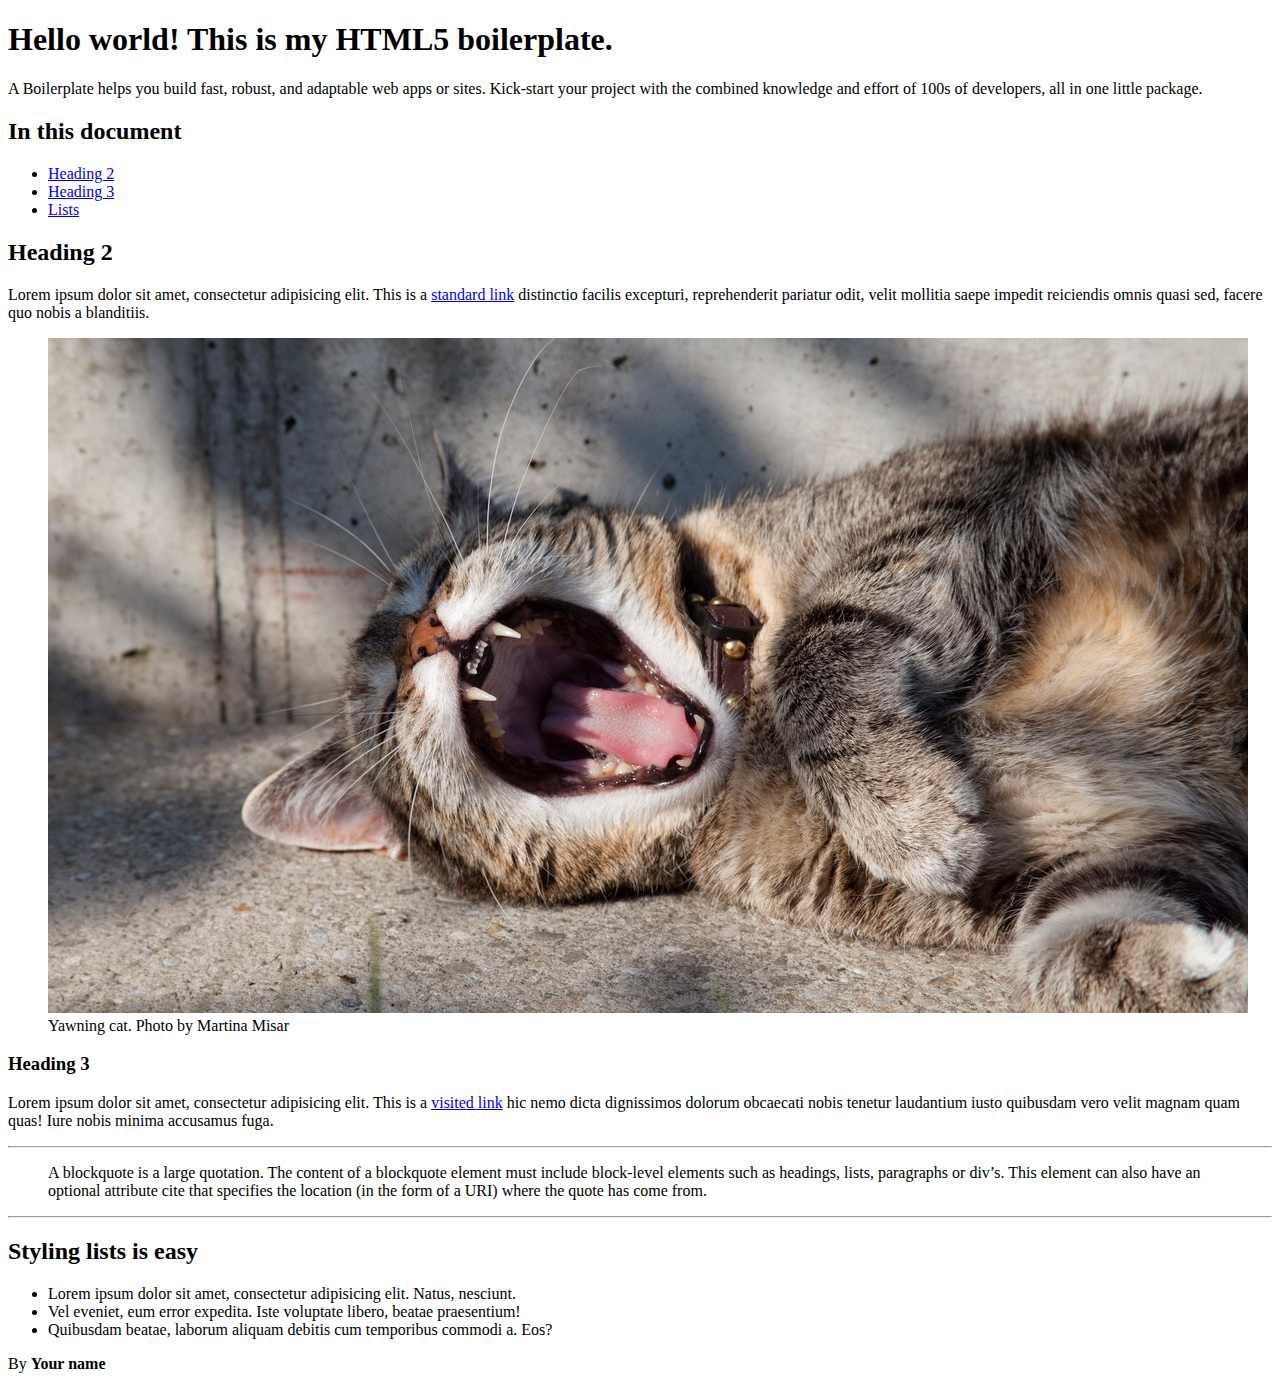
==== index.html @ 68c7ce13 "Initial commit" ====
<!doctype html>
<html lang="">

<head>
    <meta charset="utf-8">
    <meta http-equiv="x-ua-compatible" content="ie=edge">
    <title>Your name here - HTML5 Boilerplate</title>
    <meta name="description" content="This is my HTML5 boilerplate.">
    <meta name="viewport" content="width=device-width, initial-scale=1.0">
    <link rel="stylesheet" href="css/screen.css">
</head>

<body>
    <header>
        <h1>Hello world! This is my HTML5 boilerplate.</h1>
        <p>A Boilerplate helps you build fast, robust, and adaptable web apps or sites. Kick-start your project with the combined knowledge and effort of 100s of developers, all in one little package.</p>
    </header>
    <main>
        <h2>
            In this document
        </h2>
        <nav>
            <ul>
                <li>
                    <a href="#heading2">Heading 2</a>
                </li>
                <li>
                    <a href="#heading3">Heading 3</a>
                </li>
                <li>
                    <a href="#lists">Lists</a>
                </li>
            </ul>
        </nav>
        <h2 id="heading2">
            Heading 2
        </h2>
        <p>
            Lorem ipsum dolor sit amet, consectetur adipisicing elit. This is a <a href="test.com">standard link</a> distinctio facilis excepturi, reprehenderit pariatur odit, velit mollitia saepe impedit reiciendis omnis quasi sed, facere quo nobis a blanditiis.
        </p>
        <figure>
            <img src="img/yawning-cat.jpeg" alt="This is a picture of a yawning cat">
            <figcaption>Yawning cat. Photo by Martina Misar</figcaption>
        </figure>
        <h3 id="heading3">
            Heading 3
        </h3>
        <p>
            Lorem ipsum dolor sit amet, consectetur adipisicing elit. This is a <a href="https://www.google.com">visited link</a> hic nemo dicta dignissimos dolorum obcaecati nobis tenetur laudantium iusto quibusdam vero velit magnam quam quas! Iure nobis minima accusamus fuga.
        </p>
        <hr>
        <blockquote cite="http://www.htmldog.com/reference/htmltags/blockquote/">
            <p>
                A blockquote is a large quotation. The content of a blockquote element must include block-level elements such as headings, lists, paragraphs or div’s. This element can also have an optional attribute cite that specifies the location (in the form of a URI) where the quote has come from.
            </p>
        </blockquote>
        <hr>
        <h2 id="lists">
            Styling lists is easy
        </h2>
        <ul>
            <li>Lorem ipsum dolor sit amet, consectetur adipisicing elit. Natus, nesciunt.</li>
            <li>Vel eveniet, eum error expedita. Iste voluptate libero, beatae praesentium!</li>
            <li>Quibusdam beatae, laborum aliquam debitis cum temporibus commodi a. Eos?</li>
        </ul>
    </main>
    <footer>
        <p>By <strong>Your name</strong></p>
    </footer>
</body>

</html>
---- css/screen.css ----
/*---------------------------------------/*
 # Imports
/*---------------------------------------*/
/*---------------------------------------/*
 # TOOLS
/*---------------------------------------*/
/*---------------------------------------/*
 # SETTINGS
/*---------------------------------------*/
/*---------------------------------------/*
 # GENERIC
/*---------------------------------------*/
/*---------------------------------------/*
 # ELEMENTS
/*---------------------------------------*/
/*
    Elements: Page
    ---
    Default markup for page level elements
*/
/*
    Customize the background color and color to match your design.
*/
/*
    Elements: typography
    ---
    Default markup for typographic elements
*/
/*---------------------------------------/*
 # OBJECTS
/*---------------------------------------*/
/*
    Objects: Row
    ---
    Creates a horizontal row with padding
*/
/*
    Objects: Container
    ---
    Creates a horizontal container that sets de global max-width
*/
/*
    Objects: Layout
    ---
    Creates a Layout with flexbox
*/
/*
    Objects: Layout
    ---
    The layout object provides us with a column-style layout system. This object
    contains the basic structural elements, but classes should be complemented
    with width utilities
*/
.o-layout {
  display: flex;
  flex-wrap: wrap;
}

.o-layout__item {
  flex-basis: 100%;
}

/* gutter modifiers, these affect o-layout__item too */
/* reverse horizontal row modifier */
.o-layout--row-reverse {
  flex-direction: row-reverse;
}

/* Horizontal alignment modifiers*/
.o-layout--justify-start {
  justify-content: flex-start;
}

.o-layout--justify-end {
  justify-content: flex-end;
}

.o-layout--justify-center {
  justify-content: center;
}

.o-layout--justify-space-around {
  justify-content: space-around;
}

.o-layout--justify-space-evenly {
  justify-content: space-evenly;
}

.o-layout--justify-space-between {
  justify-content: space-between;
}

/* Vertical alignment modifiers */
.o-layout--align-start {
  align-items: flex-start;
}

.o-layout--align-end {
  align-items: flex-end;
}

.o-layout--align-center {
  align-items: center;
}

.o-layout--align-baseline {
  align-items: baseline;
}

/* Vertical alignment modifiers that only work if there is more than one flex item */
.o-layout--align-content-start {
  align-content: start;
}

.o-layout--align-content-end {
  align-content: end;
}

.o-layout--align-content-center {
  align-content: center;
}

.o-layout--align-content-space-around {
  align-content: space-around;
}

.o-layout--align-content-space-between {
  align-content: space-between;
}

/*---------------------------------------/*
 # COMPONENTS
/*---------------------------------------*/
/*
    Component: layout block
    ---
    A small component to demonstrate the layout items
*/
.c-layout-block {
  background-color: LightGrey;
  padding: 8px 12px;
  font-size: 14px;
  line-height: 16px;
}

.c-layout-block--ellipsis {
  overflow: hidden;
  text-overflow: ellipsis;
  white-space: nowrap;
}

/*---------------------------------------/*
 # UTILITIES
/*---------------------------------------*/
/*
    Utilities: Widths
    ---
    Width utility classes
*/
.u-flex-basis-auto {
  flex-basis: auto;
}

.u-1-of-2 {
  flex-basis: 50% !important;
}

.u-2-of-2 {
  flex-basis: 100% !important;
}

.u-1-of-3 {
  flex-basis: 33.3333333333% !important;
}

.u-2-of-3 {
  flex-basis: 66.6666666667% !important;
}

.u-3-of-3 {
  flex-basis: 100% !important;
}

.u-1-of-4 {
  flex-basis: 25% !important;
}

.u-2-of-4 {
  flex-basis: 50% !important;
}

.u-3-of-4 {
  flex-basis: 75% !important;
}

.u-4-of-4 {
  flex-basis: 100% !important;
}

.u-1-of-5 {
  flex-basis: 20% !important;
}

.u-2-of-5 {
  flex-basis: 40% !important;
}

.u-3-of-5 {
  flex-basis: 60% !important;
}

.u-4-of-5 {
  flex-basis: 80% !important;
}

.u-5-of-5 {
  flex-basis: 100% !important;
}

.u-1-of-6 {
  flex-basis: 16.6666666667% !important;
}

.u-2-of-6 {
  flex-basis: 33.3333333333% !important;
}

.u-3-of-6 {
  flex-basis: 50% !important;
}

.u-4-of-6 {
  flex-basis: 66.6666666667% !important;
}

.u-5-of-6 {
  flex-basis: 83.3333333333% !important;
}

.u-6-of-6 {
  flex-basis: 100% !important;
}

@media (min-width: 36.0625em) {
  .u-1-of-2-bp1 {
    flex-basis: 50% !important;
  }
  .u-2-of-2-bp1 {
    flex-basis: 100% !important;
  }
  .u-1-of-3-bp1 {
    flex-basis: 33.3333333333% !important;
  }
  .u-2-of-3-bp1 {
    flex-basis: 66.6666666667% !important;
  }
  .u-3-of-3-bp1 {
    flex-basis: 100% !important;
  }
  .u-1-of-4-bp1 {
    flex-basis: 25% !important;
  }
  .u-2-of-4-bp1 {
    flex-basis: 50% !important;
  }
  .u-3-of-4-bp1 {
    flex-basis: 75% !important;
  }
  .u-4-of-4-bp1 {
    flex-basis: 100% !important;
  }
  .u-1-of-5-bp1 {
    flex-basis: 20% !important;
  }
  .u-2-of-5-bp1 {
    flex-basis: 40% !important;
  }
  .u-3-of-5-bp1 {
    flex-basis: 60% !important;
  }
  .u-4-of-5-bp1 {
    flex-basis: 80% !important;
  }
  .u-5-of-5-bp1 {
    flex-basis: 100% !important;
  }
  .u-1-of-6-bp1 {
    flex-basis: 16.6666666667% !important;
  }
  .u-2-of-6-bp1 {
    flex-basis: 33.3333333333% !important;
  }
  .u-3-of-6-bp1 {
    flex-basis: 50% !important;
  }
  .u-4-of-6-bp1 {
    flex-basis: 66.6666666667% !important;
  }
  .u-5-of-6-bp1 {
    flex-basis: 83.3333333333% !important;
  }
  .u-6-of-6-bp1 {
    flex-basis: 100% !important;
  }
}
@media (min-width: 48.0625em) {
  .u-1-of-2-bp2 {
    flex-basis: 50% !important;
  }
  .u-2-of-2-bp2 {
    flex-basis: 100% !important;
  }
  .u-1-of-3-bp2 {
    flex-basis: 33.3333333333% !important;
  }
  .u-2-of-3-bp2 {
    flex-basis: 66.6666666667% !important;
  }
  .u-3-of-3-bp2 {
    flex-basis: 100% !important;
  }
  .u-1-of-4-bp2 {
    flex-basis: 25% !important;
  }
  .u-2-of-4-bp2 {
    flex-basis: 50% !important;
  }
  .u-3-of-4-bp2 {
    flex-basis: 75% !important;
  }
  .u-4-of-4-bp2 {
    flex-basis: 100% !important;
  }
  .u-1-of-5-bp2 {
    flex-basis: 20% !important;
  }
  .u-2-of-5-bp2 {
    flex-basis: 40% !important;
  }
  .u-3-of-5-bp2 {
    flex-basis: 60% !important;
  }
  .u-4-of-5-bp2 {
    flex-basis: 80% !important;
  }
  .u-5-of-5-bp2 {
    flex-basis: 100% !important;
  }
  .u-1-of-6-bp2 {
    flex-basis: 16.6666666667% !important;
  }
  .u-2-of-6-bp2 {
    flex-basis: 33.3333333333% !important;
  }
  .u-3-of-6-bp2 {
    flex-basis: 50% !important;
  }
  .u-4-of-6-bp2 {
    flex-basis: 66.6666666667% !important;
  }
  .u-5-of-6-bp2 {
    flex-basis: 83.3333333333% !important;
  }
  .u-6-of-6-bp2 {
    flex-basis: 100% !important;
  }
}
@media (min-width: 62.0625em) {
  .u-1-of-2-bp3 {
    flex-basis: 50% !important;
  }
  .u-2-of-2-bp3 {
    flex-basis: 100% !important;
  }
  .u-1-of-3-bp3 {
    flex-basis: 33.3333333333% !important;
  }
  .u-2-of-3-bp3 {
    flex-basis: 66.6666666667% !important;
  }
  .u-3-of-3-bp3 {
    flex-basis: 100% !important;
  }
  .u-1-of-4-bp3 {
    flex-basis: 25% !important;
  }
  .u-2-of-4-bp3 {
    flex-basis: 50% !important;
  }
  .u-3-of-4-bp3 {
    flex-basis: 75% !important;
  }
  .u-4-of-4-bp3 {
    flex-basis: 100% !important;
  }
  .u-1-of-5-bp3 {
    flex-basis: 20% !important;
  }
  .u-2-of-5-bp3 {
    flex-basis: 40% !important;
  }
  .u-3-of-5-bp3 {
    flex-basis: 60% !important;
  }
  .u-4-of-5-bp3 {
    flex-basis: 80% !important;
  }
  .u-5-of-5-bp3 {
    flex-basis: 100% !important;
  }
  .u-1-of-6-bp3 {
    flex-basis: 16.6666666667% !important;
  }
  .u-2-of-6-bp3 {
    flex-basis: 33.3333333333% !important;
  }
  .u-3-of-6-bp3 {
    flex-basis: 50% !important;
  }
  .u-4-of-6-bp3 {
    flex-basis: 66.6666666667% !important;
  }
  .u-5-of-6-bp3 {
    flex-basis: 83.3333333333% !important;
  }
  .u-6-of-6-bp3 {
    flex-basis: 100% !important;
  }
}
@media (min-width: 75.0625em) {
  .u-1-of-2-bp4 {
    flex-basis: 50% !important;
  }
  .u-2-of-2-bp4 {
    flex-basis: 100% !important;
  }
  .u-1-of-3-bp4 {
    flex-basis: 33.3333333333% !important;
  }
  .u-2-of-3-bp4 {
    flex-basis: 66.6666666667% !important;
  }
  .u-3-of-3-bp4 {
    flex-basis: 100% !important;
  }
  .u-1-of-4-bp4 {
    flex-basis: 25% !important;
  }
  .u-2-of-4-bp4 {
    flex-basis: 50% !important;
  }
  .u-3-of-4-bp4 {
    flex-basis: 75% !important;
  }
  .u-4-of-4-bp4 {
    flex-basis: 100% !important;
  }
  .u-1-of-5-bp4 {
    flex-basis: 20% !important;
  }
  .u-2-of-5-bp4 {
    flex-basis: 40% !important;
  }
  .u-3-of-5-bp4 {
    flex-basis: 60% !important;
  }
  .u-4-of-5-bp4 {
    flex-basis: 80% !important;
  }
  .u-5-of-5-bp4 {
    flex-basis: 100% !important;
  }
  .u-1-of-6-bp4 {
    flex-basis: 16.6666666667% !important;
  }
  .u-2-of-6-bp4 {
    flex-basis: 33.3333333333% !important;
  }
  .u-3-of-6-bp4 {
    flex-basis: 50% !important;
  }
  .u-4-of-6-bp4 {
    flex-basis: 66.6666666667% !important;
  }
  .u-5-of-6-bp4 {
    flex-basis: 83.3333333333% !important;
  }
  .u-6-of-6-bp4 {
    flex-basis: 100% !important;
  }
}
@media (min-width: 87.5625em) {
  .u-1-of-2-bp5 {
    flex-basis: 50% !important;
  }
  .u-2-of-2-bp5 {
    flex-basis: 100% !important;
  }
  .u-1-of-3-bp5 {
    flex-basis: 33.3333333333% !important;
  }
  .u-2-of-3-bp5 {
    flex-basis: 66.6666666667% !important;
  }
  .u-3-of-3-bp5 {
    flex-basis: 100% !important;
  }
  .u-1-of-4-bp5 {
    flex-basis: 25% !important;
  }
  .u-2-of-4-bp5 {
    flex-basis: 50% !important;
  }
  .u-3-of-4-bp5 {
    flex-basis: 75% !important;
  }
  .u-4-of-4-bp5 {
    flex-basis: 100% !important;
  }
  .u-1-of-5-bp5 {
    flex-basis: 20% !important;
  }
  .u-2-of-5-bp5 {
    flex-basis: 40% !important;
  }
  .u-3-of-5-bp5 {
    flex-basis: 60% !important;
  }
  .u-4-of-5-bp5 {
    flex-basis: 80% !important;
  }
  .u-5-of-5-bp5 {
    flex-basis: 100% !important;
  }
  .u-1-of-6-bp5 {
    flex-basis: 16.6666666667% !important;
  }
  .u-2-of-6-bp5 {
    flex-basis: 33.3333333333% !important;
  }
  .u-3-of-6-bp5 {
    flex-basis: 50% !important;
  }
  .u-4-of-6-bp5 {
    flex-basis: 66.6666666667% !important;
  }
  .u-5-of-6-bp5 {
    flex-basis: 83.3333333333% !important;
  }
  .u-6-of-6-bp5 {
    flex-basis: 100% !important;
  }
}
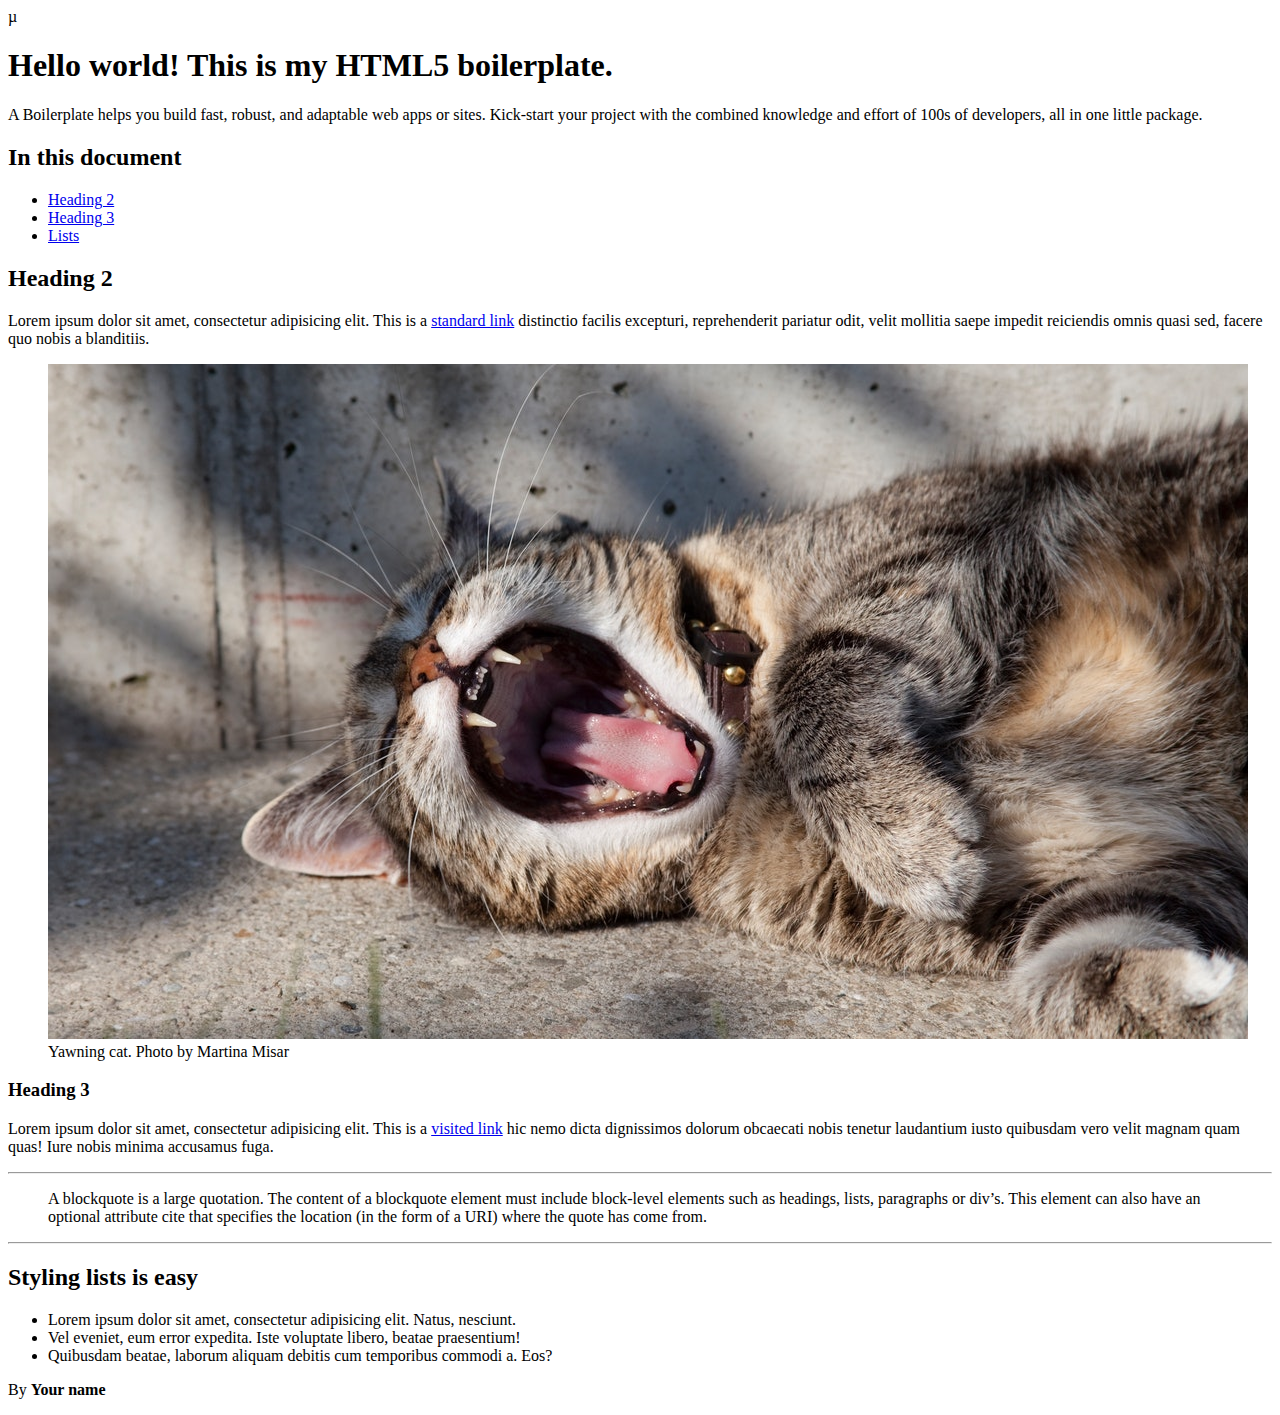
==== commit fc6713b2: "feat: manifest" ====
--- a/index.html
+++ b/index.html
@@ -1,5 +1,5 @@
 <!doctype html>
-<html lang="">
+<html lang="eng">
 
 <head>
     <meta charset="utf-8">
@@ -7,7 +7,17 @@
     <title>Your name here - HTML5 Boilerplate</title>
     <meta name="description" content="This is my HTML5 boilerplate.">
     <meta name="viewport" content="width=device-width, initial-scale=1.0">
+   
+
+    <link rel="icon" href="favicon.svg" type="image/svg+xml">
+    <link rel="apple-touch-icon" href="apple-touch-icon.png">µ
+    <link rel="manifest" href="manifest.webmanifest">
+
+
+
+
     <link rel="stylesheet" href="css/screen.css">
+
 </head>
 
 <body>
--- a/css/screen.css
+++ b/css/screen.css
@@ -551,4 +551,4 @@
   .u-6-of-6-bp5 {
     flex-basis: 100% !important;
   }
-}+}/*# sourceMappingURL=screen.css.map */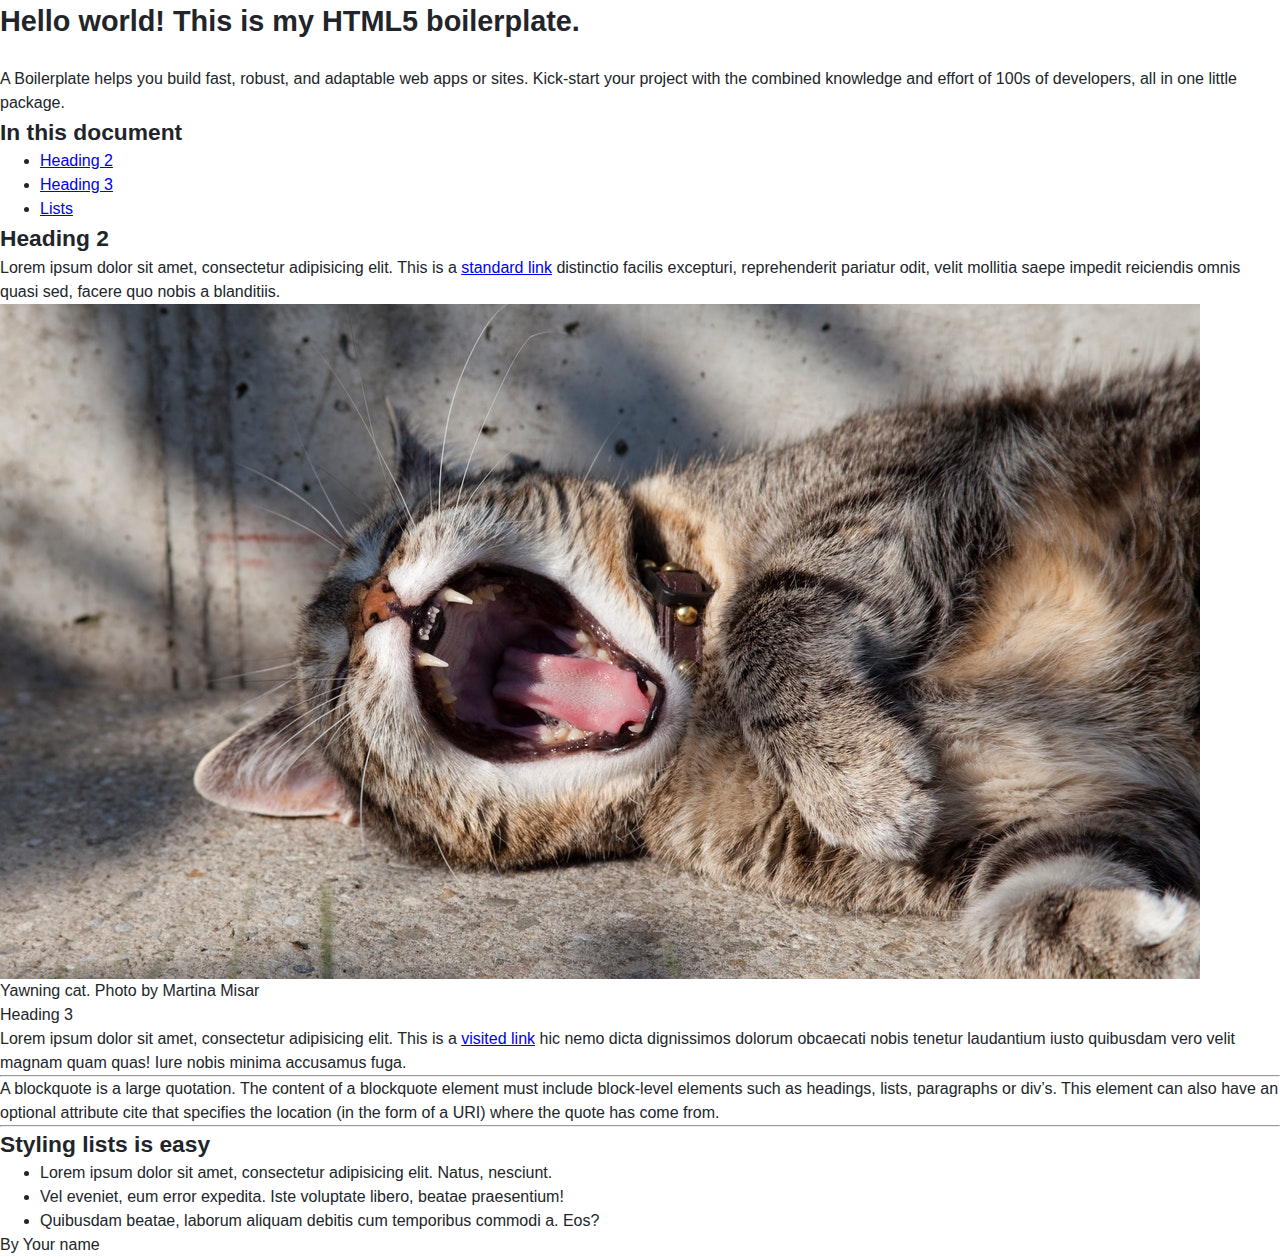
==== commit d66e3693: "Update HTML and CSS styles" ====
--- a/index.html
+++ b/index.html
@@ -8,14 +8,14 @@
     <meta name="description" content="This is my HTML5 boilerplate.">
     <meta name="viewport" content="width=device-width, initial-scale=1.0">
    
-
+    <!-- Favicon added -->
+    <link rel="icon" href="favicon.ico" sizes="any">
     <link rel="icon" href="favicon.svg" type="image/svg+xml">
-    <link rel="apple-touch-icon" href="apple-touch-icon.png">µ
+    <link rel="apple-touch-icon" href="apple-touch-icon.png">
     <link rel="manifest" href="manifest.webmanifest">
 
 
-
-
+    <!-- link css file -->
     <link rel="stylesheet" href="css/screen.css">
 
 </head>
--- a/css/screen.css
+++ b/css/screen.css
@@ -10,6 +10,23 @@
 /*---------------------------------------/*
  # GENERIC
 /*---------------------------------------*/
+*,
+*:before,
+*:after {
+  box-sizing: border-box;
+}
+
+* {
+  margin: 0;
+  font-size: 100%;
+  font-weight: normal;
+}
+
+img {
+  display: block;
+  max-width: 100%;
+}
+
 /*---------------------------------------/*
  # ELEMENTS
 /*---------------------------------------*/
@@ -18,14 +35,43 @@
     ---
     Default markup for page level elements
 */
+html {
+  font-size: 100%;
+  font-family: "Helvetica Neue", Helvetica, arial, sans-serif;
+  line-height: 1.5;
+  color: #212529;
+  background-color: white;
+  scroll-behavior: smooth;
+}
+
 /*
     Customize the background color and color to match your design.
 */
+::-moz-selection {
+  background-color: #4c6ef5;
+  color: white;
+}
+::selection {
+  background-color: #4c6ef5;
+  color: white;
+}
+
 /*
     Elements: typography
     ---
     Default markup for typographic elements
 */
+h1 {
+  font-size: 1.8020324707rem;
+  font-weight: 700;
+  margin-bottom: 1.5rem;
+}
+
+h2 {
+  font-size: 1.423828125rem;
+  font-weight: 700;
+}
+
 /*---------------------------------------/*
  # OBJECTS
 /*---------------------------------------*/
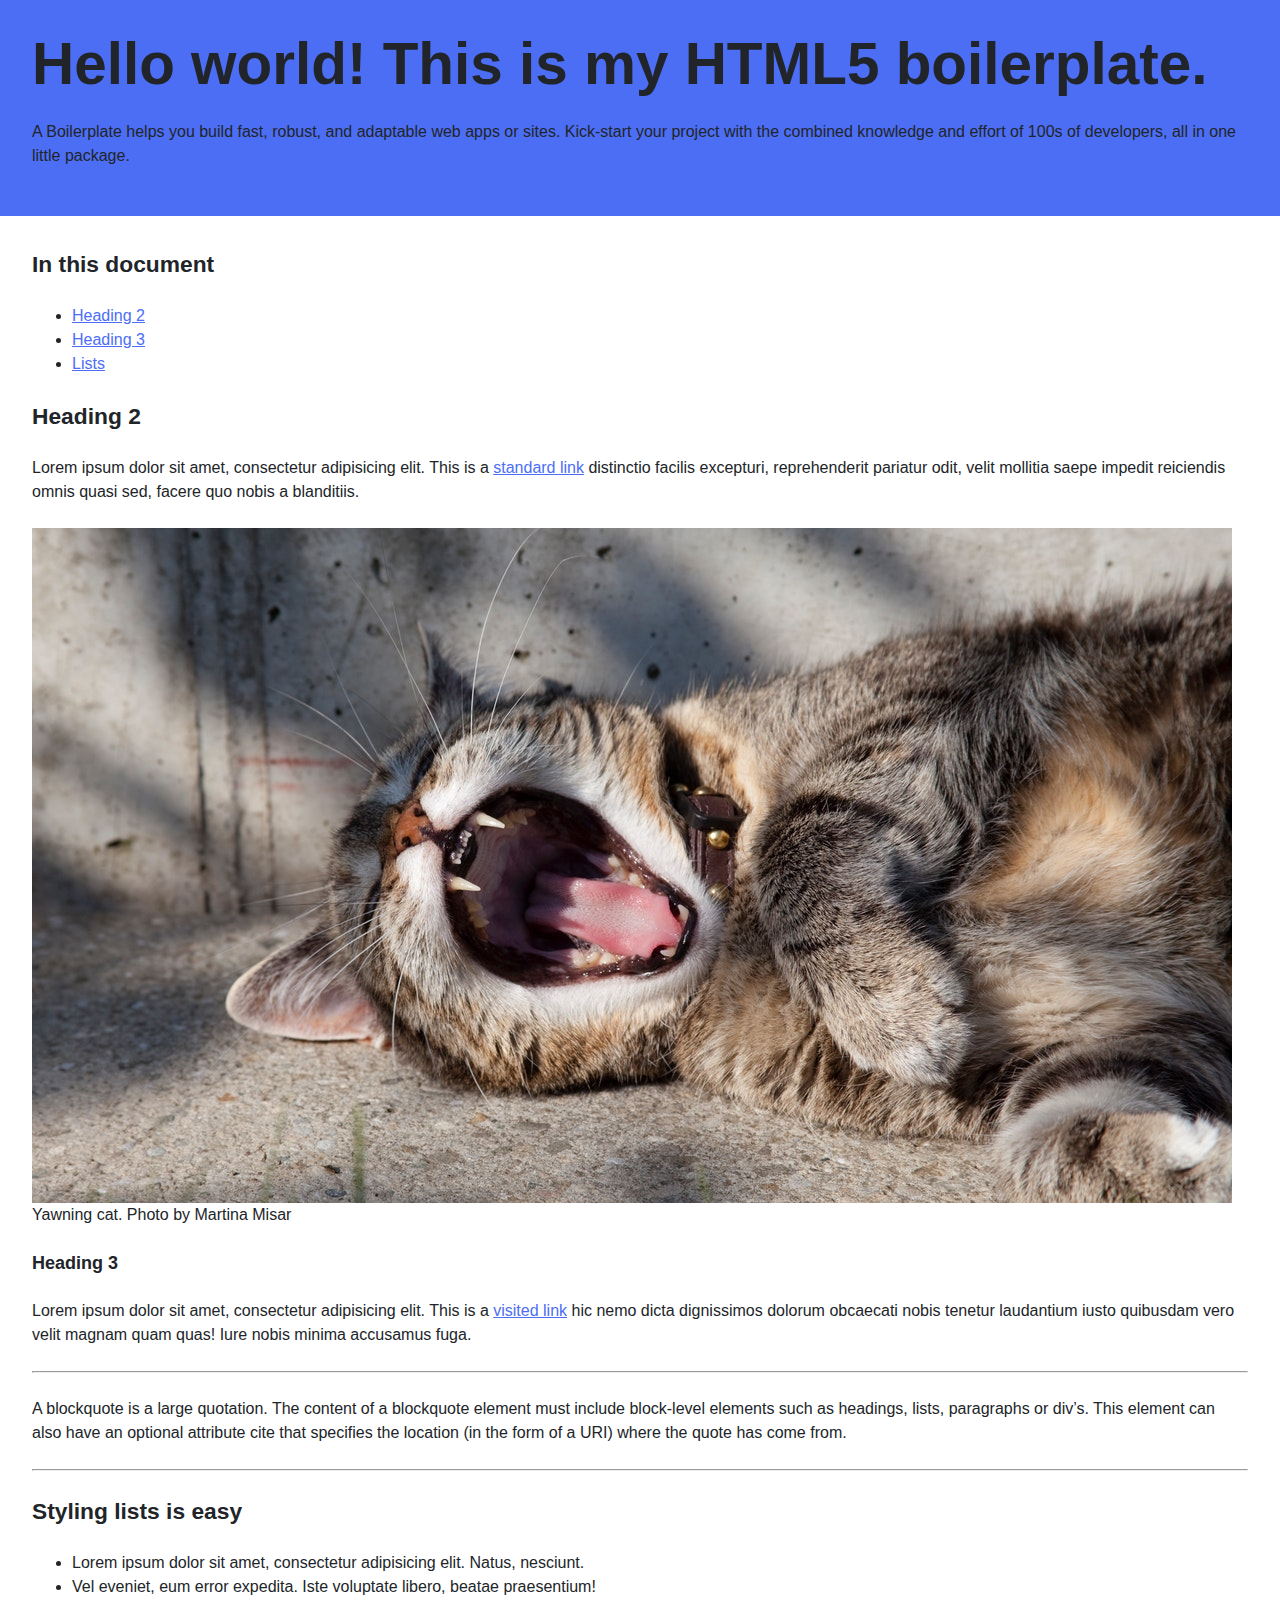
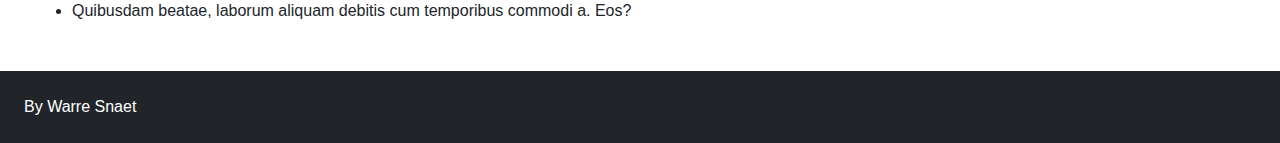
==== commit 8d65cd0d: "Update page title and font sizes" ====
--- a/index.html
+++ b/index.html
@@ -1,82 +1,104 @@
-<!doctype html>
+<!DOCTYPE html>
 <html lang="eng">
+  <head>
+    <meta charset="utf-8" />
+    <meta http-equiv="x-ua-compatible" content="ie=edge" />
+    <title>Your name here - HTML5 Boilerplate</title>
+    <meta name="description" content="This is my HTML5 boilerplate." />
+    <meta name="viewport" content="width=device-width, initial-scale=1.0" />
 
-<head>
-    <meta charset="utf-8">
-    <meta http-equiv="x-ua-compatible" content="ie=edge">
-    <title>Your name here - HTML5 Boilerplate</title>
-    <meta name="description" content="This is my HTML5 boilerplate.">
-    <meta name="viewport" content="width=device-width, initial-scale=1.0">
-   
     <!-- Favicon added -->
-    <link rel="icon" href="favicon.ico" sizes="any">
-    <link rel="icon" href="favicon.svg" type="image/svg+xml">
-    <link rel="apple-touch-icon" href="apple-touch-icon.png">
-    <link rel="manifest" href="manifest.webmanifest">
-
+    <link rel="icon" href="favicon.ico" sizes="any" />
+    <link rel="icon" href="favicon.svg" type="image/svg+xml" />
+    <link rel="apple-touch-icon" href="apple-touch-icon.png" />
+    <link rel="manifest" href="manifest.webmanifest" />
 
     <!-- link css file -->
-    <link rel="stylesheet" href="css/screen.css">
+    <link rel="stylesheet" href="css/screen.css" />
+  </head>
 
-</head>
-
-<body>
-    <header>
+  <body>
+    <header class="o-row o-row--primairy o-row--l">
+      <div class="o-container">
         <h1>Hello world! This is my HTML5 boilerplate.</h1>
-        <p>A Boilerplate helps you build fast, robust, and adaptable web apps or sites. Kick-start your project with the combined knowledge and effort of 100s of developers, all in one little package.</p>
+        <p>
+          A Boilerplate helps you build fast, robust, and adaptable web apps or
+          sites. Kick-start your project with the combined knowledge and effort
+          of 100s of developers, all in one little package.
+        </p>
+      </div>
     </header>
-    <main>
-        <h2>
-            In this document
-        </h2>
+    <main class="o-row o-row--l">
+      <div class="o-container">
+        <h2>In this document</h2>
         <nav>
-            <ul>
-                <li>
-                    <a href="#heading2">Heading 2</a>
-                </li>
-                <li>
-                    <a href="#heading3">Heading 3</a>
-                </li>
-                <li>
-                    <a href="#lists">Lists</a>
-                </li>
-            </ul>
+          <ul>
+            <li>
+              <a href="#heading2">Heading 2</a>
+            </li>
+            <li>
+              <a href="#heading3">Heading 3</a>
+            </li>
+            <li>
+              <a href="#lists">Lists</a>
+            </li>
+          </ul>
         </nav>
-        <h2 id="heading2">
-            Heading 2
-        </h2>
+        <h2 id="heading2">Heading 2</h2>
         <p>
-            Lorem ipsum dolor sit amet, consectetur adipisicing elit. This is a <a href="test.com">standard link</a> distinctio facilis excepturi, reprehenderit pariatur odit, velit mollitia saepe impedit reiciendis omnis quasi sed, facere quo nobis a blanditiis.
+          Lorem ipsum dolor sit amet, consectetur adipisicing elit. This is a
+          <a href="test.com">standard link</a> distinctio facilis excepturi,
+          reprehenderit pariatur odit, velit mollitia saepe impedit reiciendis
+          omnis quasi sed, facere quo nobis a blanditiis.
         </p>
         <figure>
-            <img src="img/yawning-cat.jpeg" alt="This is a picture of a yawning cat">
-            <figcaption>Yawning cat. Photo by Martina Misar</figcaption>
+          <img
+            src="img/yawning-cat.jpeg"
+            alt="This is a picture of a yawning cat"
+          />
+          <figcaption>Yawning cat. Photo by Martina Misar</figcaption>
         </figure>
-        <h3 id="heading3">
-            Heading 3
-        </h3>
+        <h3 id="heading3">Heading 3</h3>
         <p>
-            Lorem ipsum dolor sit amet, consectetur adipisicing elit. This is a <a href="https://www.google.com">visited link</a> hic nemo dicta dignissimos dolorum obcaecati nobis tenetur laudantium iusto quibusdam vero velit magnam quam quas! Iure nobis minima accusamus fuga.
+          Lorem ipsum dolor sit amet, consectetur adipisicing elit. This is a
+          <a href="https://www.google.com">visited link</a> hic nemo dicta
+          dignissimos dolorum obcaecati nobis tenetur laudantium iusto quibusdam
+          vero velit magnam quam quas! Iure nobis minima accusamus fuga.
         </p>
-        <hr>
-        <blockquote cite="http://www.htmldog.com/reference/htmltags/blockquote/">
-            <p>
-                A blockquote is a large quotation. The content of a blockquote element must include block-level elements such as headings, lists, paragraphs or div’s. This element can also have an optional attribute cite that specifies the location (in the form of a URI) where the quote has come from.
-            </p>
+        <hr />
+        <blockquote
+          cite="http://www.htmldog.com/reference/htmltags/blockquote/"
+        >
+          <p>
+            A blockquote is a large quotation. The content of a blockquote
+            element must include block-level elements such as headings, lists,
+            paragraphs or div’s. This element can also have an optional
+            attribute cite that specifies the location (in the form of a URI)
+            where the quote has come from.
+          </p>
         </blockquote>
-        <hr>
-        <h2 id="lists">
-            Styling lists is easy
-        </h2>
+        <hr />
+        <h2 id="lists">Styling lists is easy</h2>
         <ul>
-            <li>Lorem ipsum dolor sit amet, consectetur adipisicing elit. Natus, nesciunt.</li>
-            <li>Vel eveniet, eum error expedita. Iste voluptate libero, beatae praesentium!</li>
-            <li>Quibusdam beatae, laborum aliquam debitis cum temporibus commodi a. Eos?</li>
+          <li>
+            Lorem ipsum dolor sit amet, consectetur adipisicing elit. Natus,
+            nesciunt.
+          </li>
+          <li>
+            Vel eveniet, eum error expedita. Iste voluptate libero, beatae
+            praesentium!
+          </li>
+          <li>
+            Quibusdam beatae, laborum aliquam debitis cum temporibus commodi a.
+            Eos?
+          </li>
         </ul>
+      </div>
     </main>
-    <footer>
-        <p>By <strong>Your name</strong></p>
+    <footer class="o-row o-row--dark">
+      <div class="o-container">
+        <p>By <strong>Warre Snaet</strong></p>
+      </div>
     </footer>
-</body>
-
-</html>+  </body>
+</html>
--- a/css/screen.css
+++ b/css/screen.css
@@ -65,11 +65,82 @@
   font-size: 1.8020324707rem;
   font-weight: 700;
   margin-bottom: 1.5rem;
+  line-height: 2.5rem;
+}
+@media (min-width: 36.0625em) {
+  h1 {
+    font-size: 2.8865075782rem;
+    line-height: 3rem;
+  }
+}
+@media (min-width: 48.0625em) {
+  h1 {
+    font-size: 3.6532361537rem;
+    line-height: 4rem;
+  }
 }
 
 h2 {
   font-size: 1.423828125rem;
   font-weight: 700;
+  margin-bottom: 1.5rem;
+  line-height: 2rem;
+}
+
+h3 {
+  font-size: 1.125rem;
+  font-weight: 700;
+  margin-bottom: 1.5rem;
+  line-height: 1.5rem;
+}
+
+h4,
+h5,
+h6 {
+  margin-bottom: 1.5rem;
+}
+
+p,
+ol,
+ul,
+dl,
+table,
+address,
+figure {
+  margin-bottom: 1.5rem;
+}
+
+ul,
+ol {
+  margin-bottom: 1.5rem;
+}
+
+blockquote {
+  margin-bottom: 1.5rem;
+}
+
+figcaption {
+  margin-bottom: 1.5rem;
+}
+
+hr {
+  margin-bottom: 1.5rem;
+}
+
+a {
+  color: #4c6ef5;
+}
+
+a:hover {
+  color: #5c7cfa;
+}
+
+a:visited {
+  color: #4c6ef5;
+}
+
+a:active {
+  color: #5c7cfa;
 }
 
 /*---------------------------------------/*
@@ -80,11 +151,34 @@
     ---
     Creates a horizontal row with padding
 */
+.o-row {
+  padding: 1.5rem 1.5rem 0;
+  display: flow-root;
+}
+.o-row--primairy {
+  background-color: #4c6ef5;
+}
+.o-row--dark {
+  background-color: #212529;
+  color: white;
+}
+@media (min-width: 48.0625em) {
+  .o-row--l {
+    padding: 2rem 2rem 1.5rem;
+  }
+}
+
 /*
     Objects: Container
     ---
     Creates a horizontal container that sets de global max-width
 */
+.o-container {
+  max-width: 87.5rem;
+  margin-left: auto;
+  margin-right: auto;
+}
+
 /*
     Objects: Layout
     ---
@@ -597,4 +691,66 @@
   .u-6-of-6-bp5 {
     flex-basis: 100% !important;
   }
+}
+@media (min-width: 100.0625em) {
+  .u-1-of-2-bp6 {
+    flex-basis: 50% !important;
+  }
+  .u-2-of-2-bp6 {
+    flex-basis: 100% !important;
+  }
+  .u-1-of-3-bp6 {
+    flex-basis: 33.3333333333% !important;
+  }
+  .u-2-of-3-bp6 {
+    flex-basis: 66.6666666667% !important;
+  }
+  .u-3-of-3-bp6 {
+    flex-basis: 100% !important;
+  }
+  .u-1-of-4-bp6 {
+    flex-basis: 25% !important;
+  }
+  .u-2-of-4-bp6 {
+    flex-basis: 50% !important;
+  }
+  .u-3-of-4-bp6 {
+    flex-basis: 75% !important;
+  }
+  .u-4-of-4-bp6 {
+    flex-basis: 100% !important;
+  }
+  .u-1-of-5-bp6 {
+    flex-basis: 20% !important;
+  }
+  .u-2-of-5-bp6 {
+    flex-basis: 40% !important;
+  }
+  .u-3-of-5-bp6 {
+    flex-basis: 60% !important;
+  }
+  .u-4-of-5-bp6 {
+    flex-basis: 80% !important;
+  }
+  .u-5-of-5-bp6 {
+    flex-basis: 100% !important;
+  }
+  .u-1-of-6-bp6 {
+    flex-basis: 16.6666666667% !important;
+  }
+  .u-2-of-6-bp6 {
+    flex-basis: 33.3333333333% !important;
+  }
+  .u-3-of-6-bp6 {
+    flex-basis: 50% !important;
+  }
+  .u-4-of-6-bp6 {
+    flex-basis: 66.6666666667% !important;
+  }
+  .u-5-of-6-bp6 {
+    flex-basis: 83.3333333333% !important;
+  }
+  .u-6-of-6-bp6 {
+    flex-basis: 100% !important;
+  }
 }/*# sourceMappingURL=screen.css.map */